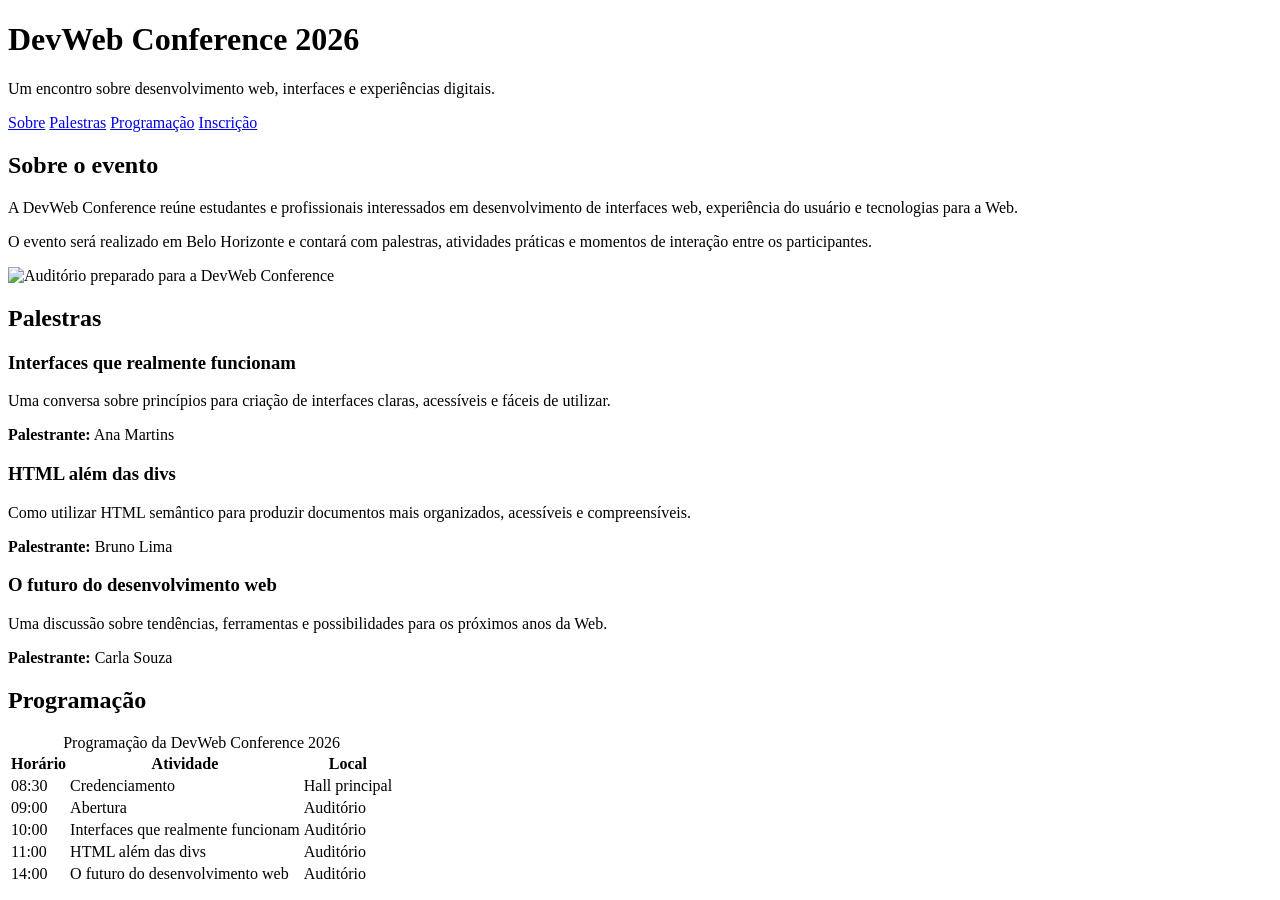
==== index.html @ 8f5b8107 "feat: adiciona tabela de programacao do evento" ====
<!doctype html>
<html lang="pt-BR">
  <head>
    <meta charset="UTF-8" />
    <meta name="viewport" content="width=device-width, initial-scale=1.0" />
    <title>DevWeb Conference 2026</title>
  </head>
  <body>
    <header>
      <h1>DevWeb Conference 2026</h1>

      <p>
        Um encontro sobre desenvolvimento web, interfaces e experiências
        digitais.
      </p>
    </header>

    <nav>
      <a href="#sobre">Sobre</a>
      <a href="#palestras">Palestras</a>
      <a href="#programacao">Programação</a>
      <a href="#inscricao">Inscrição</a>
    </nav>

    <main>
      <section id="sobre">
        <h2>Sobre o evento</h2>

        <p>
          A DevWeb Conference reúne estudantes e profissionais interessados em
          desenvolvimento de interfaces web, experiência do usuário e
          tecnologias para a Web.
        </p>

        <p>
          O evento será realizado em Belo Horizonte e contará com palestras,
          atividades práticas e momentos de interação entre os participantes.
        </p>

        <img
          src="https://placehold.co/600x400"
          alt="Auditório preparado para a DevWeb Conference"
        />
      </section>

      <section id="palestras">
        <h2>Palestras</h2>

        <article>
          <h3>Interfaces que realmente funcionam</h3>

          <p>
            Uma conversa sobre princípios para criação de interfaces claras,
            acessíveis e fáceis de utilizar.
          </p>

          <p><strong>Palestrante:</strong> Ana Martins</p>
        </article>

        <article>
          <h3>HTML além das divs</h3>

          <p>
            Como utilizar HTML semântico para produzir documentos mais
            organizados, acessíveis e compreensíveis.
          </p>

          <p><strong>Palestrante:</strong> Bruno Lima</p>
        </article>

        <article>
          <h3>O futuro do desenvolvimento web</h3>

          <p>
            Uma discussão sobre tendências, ferramentas e possibilidades para os
            próximos anos da Web.
          </p>

          <p><strong>Palestrante:</strong> Carla Souza</p>
        </article>
      </section>
      <section id="programacao">
        <h2>Programação</h2>

        <table>
          <caption>
            Programação da DevWeb Conference 2026
          </caption>

          <thead>
            <tr>
              <th scope="col">Horário</th>
              <th scope="col">Atividade</th>
              <th scope="col">Local</th>
            </tr>
          </thead>

          <tbody>
            <tr>
              <td>08:30</td>
              <td>Credenciamento</td>
              <td>Hall principal</td>
            </tr>

            <tr>
              <td>09:00</td>
              <td>Abertura</td>
              <td>Auditório</td>
            </tr>

            <tr>
              <td>10:00</td>
              <td>Interfaces que realmente funcionam</td>
              <td>Auditório</td>
            </tr>

            <tr>
              <td>11:00</td>
              <td>HTML além das divs</td>
              <td>Auditório</td>
            </tr>

            <tr>
              <td>14:00</td>
              <td>O futuro do desenvolvimento web</td>
              <td>Auditório</td>
            </tr>
          </tbody>
        </table>
      </section>
    </main>
  </body>
</html>
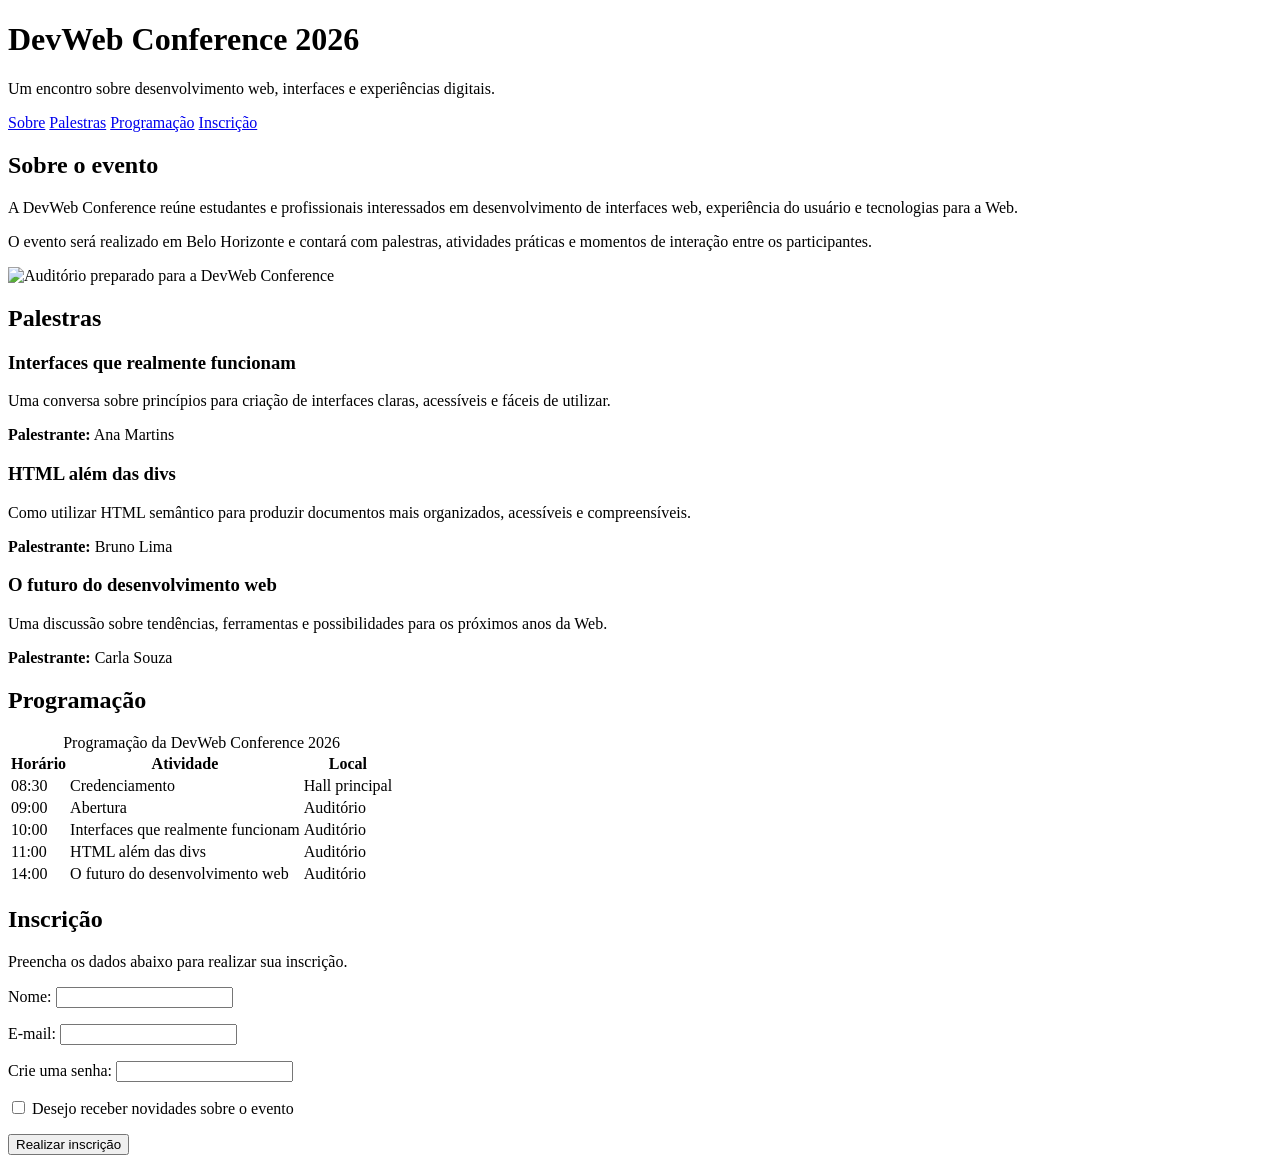
==== commit d46dffbf: "feat: adiciona formulario de inscricao" ====
--- a/index.html
+++ b/index.html
@@ -128,6 +128,41 @@
           </tbody>
         </table>
       </section>
+      <section id="inscricao">
+        <h2>Inscrição</h2>
+
+        <p>Preencha os dados abaixo para realizar sua inscrição.</p>
+
+        <form>
+          <p>
+            <label for="nome">Nome:</label>
+
+            <input type="text" id="nome" name="nome" required />
+          </p>
+
+          <p>
+            <label for="email">E-mail:</label>
+
+            <input type="email" id="email" name="email" required />
+          </p>
+
+          <p>
+            <label for="senha">Crie uma senha:</label>
+
+            <input type="password" id="senha" name="senha" required />
+          </p>
+
+          <p>
+            <input type="checkbox" id="novidades" name="novidades" />
+
+            <label for="novidades">
+              Desejo receber novidades sobre o evento
+            </label>
+          </p>
+
+          <button type="submit">Realizar inscrição</button>
+        </form>
+      </section>
     </main>
   </body>
 </html>
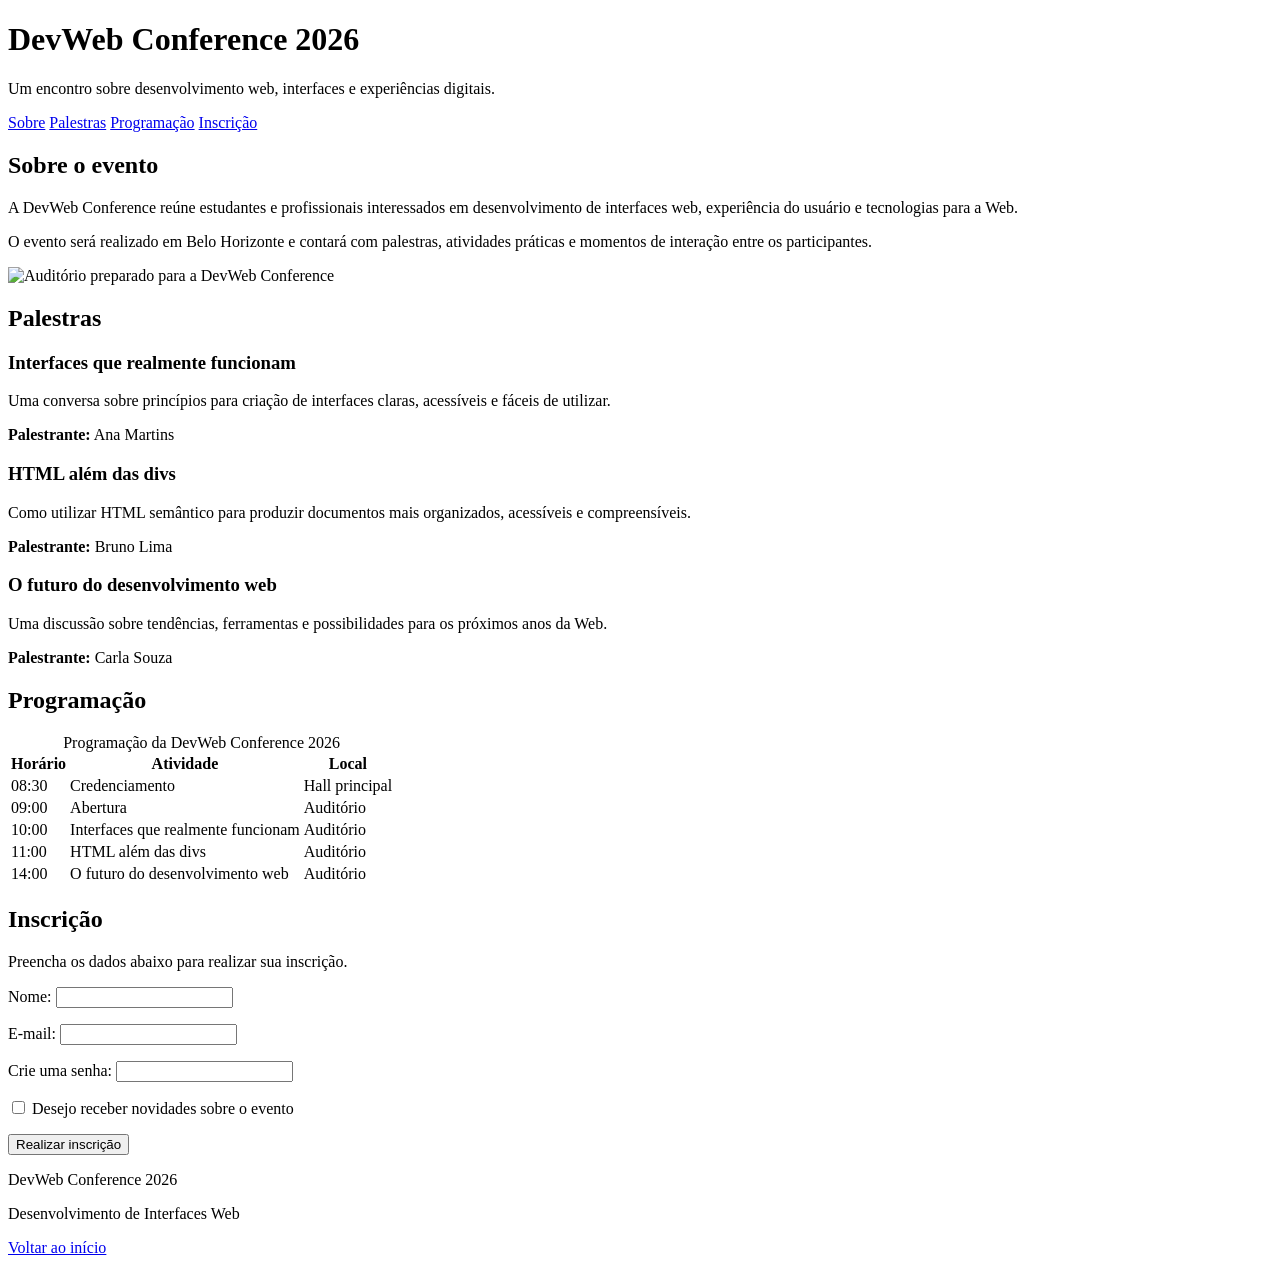
==== commit d4609879: "feat: adiciona rodape e navegacao para o inicio" ====
--- a/index.html
+++ b/index.html
@@ -164,5 +164,16 @@
         </form>
       </section>
     </main>
+    <footer>
+    <p>DevWeb Conference 2026</p>
+
+    <p>
+        Desenvolvimento de Interfaces Web
+    </p>
+
+    <p>
+        <a href="#topo">Voltar ao início</a>
+    </p>
+</footer>
   </body>
 </html>
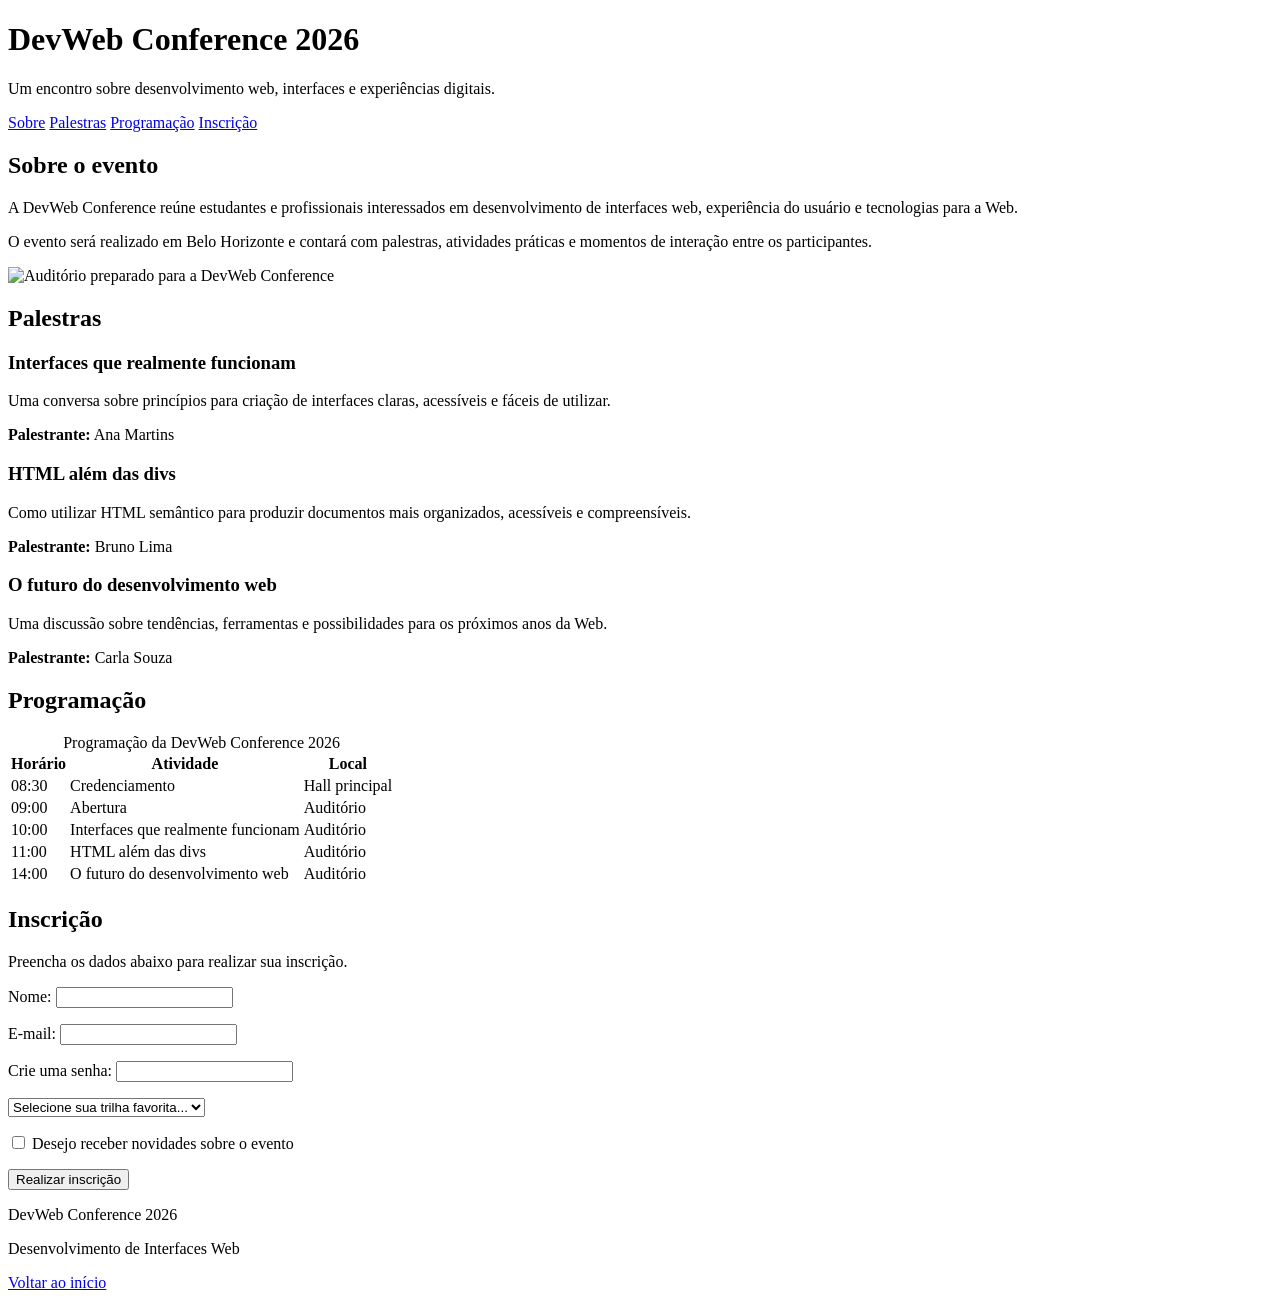
==== commit 101d49cd: "feat: adiciona seleção de trilha favorita" ====
--- a/index.html
+++ b/index.html
@@ -153,6 +153,15 @@
           </p>
 
           <p>
+            <select name="trilhaFavorita">
+                <option value="" disabled selected hidden>Selecione sua trilha favorita...</option>
+                <option value="">Desenvolvimento Front-end</option>
+                <option value="">UX e Interfaces</option>
+                <option value="">Tecnologias Web</option>
+                </select>
+          </p>
+
+          <p>
             <input type="checkbox" id="novidades" name="novidades" />
 
             <label for="novidades">
@@ -165,15 +174,13 @@
       </section>
     </main>
     <footer>
-    <p>DevWeb Conference 2026</p>
+      <p>DevWeb Conference 2026</p>
 
-    <p>
-        Desenvolvimento de Interfaces Web
-    </p>
+      <p>Desenvolvimento de Interfaces Web</p>
 
-    <p>
+      <p>
         <a href="#topo">Voltar ao início</a>
-    </p>
-</footer>
+      </p>
+    </footer>
   </body>
 </html>
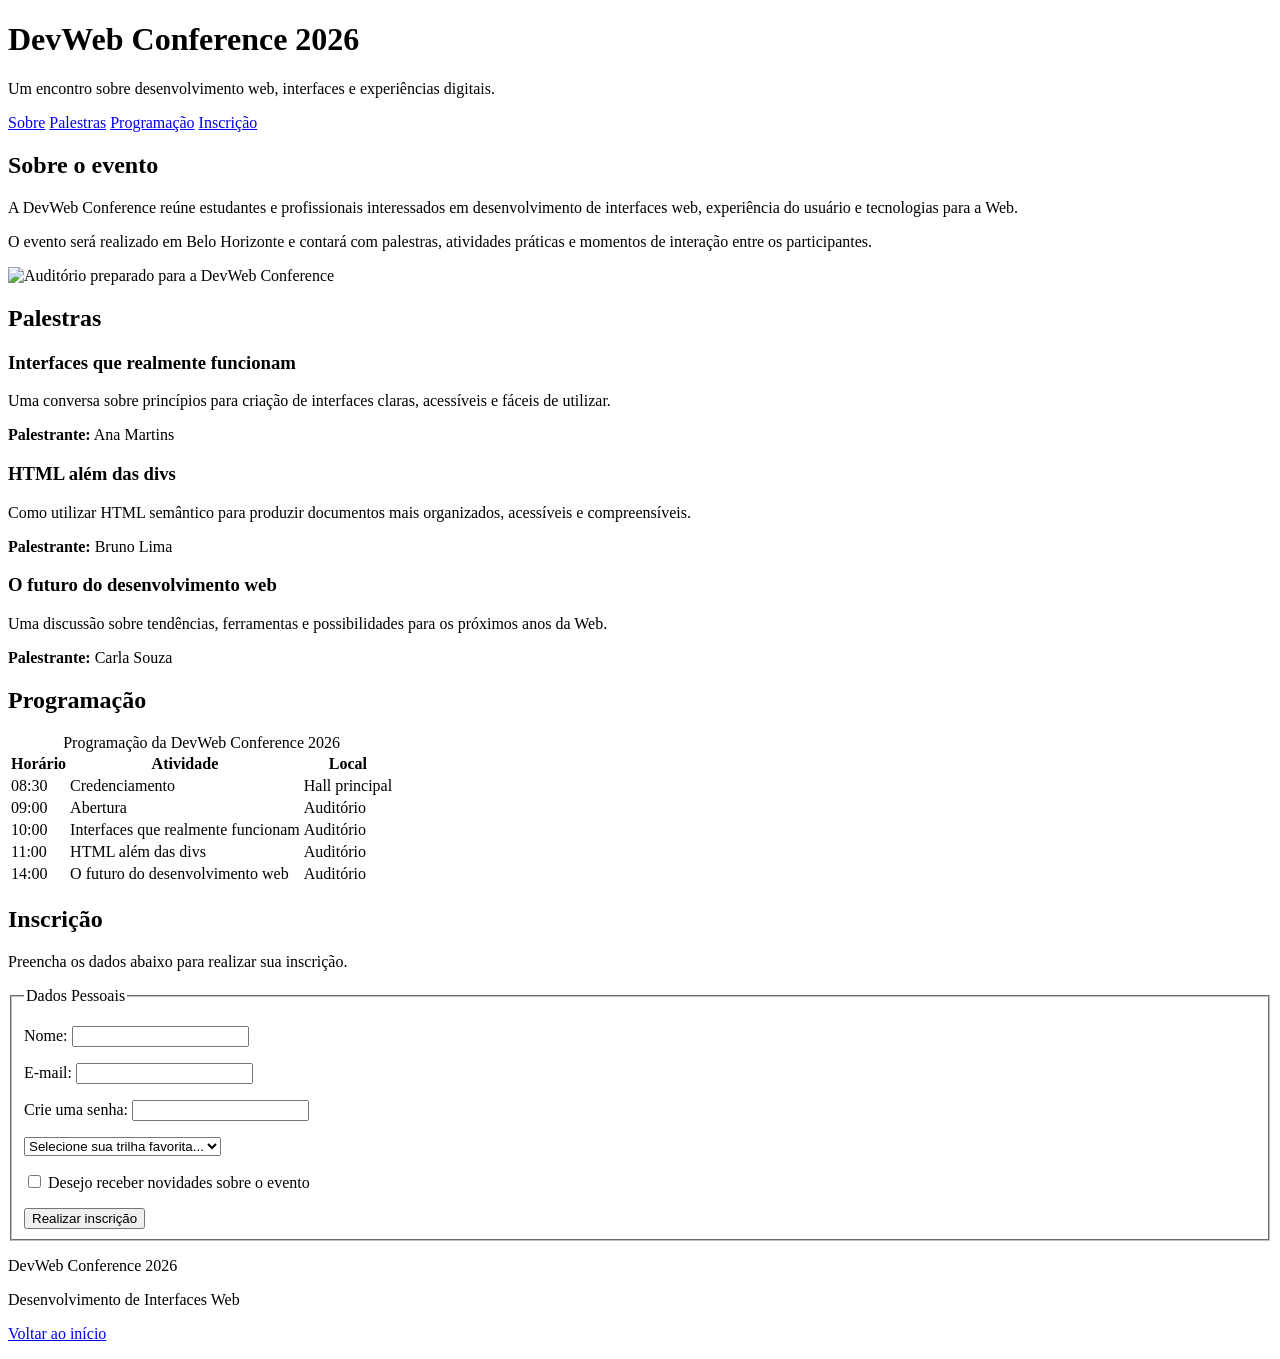
==== commit 93e4855f: "feat: fieldset + legend para organizar semanticamente o formulário" ====
--- a/index.html
+++ b/index.html
@@ -134,43 +134,46 @@
         <p>Preencha os dados abaixo para realizar sua inscrição.</p>
 
         <form>
-          <p>
-            <label for="nome">Nome:</label>
-
-            <input type="text" id="nome" name="nome" required />
-          </p>
-
-          <p>
-            <label for="email">E-mail:</label>
-
-            <input type="email" id="email" name="email" required />
-          </p>
-
-          <p>
-            <label for="senha">Crie uma senha:</label>
-
-            <input type="password" id="senha" name="senha" required />
-          </p>
-
-          <p>
-            <select name="trilhaFavorita">
-                <option value="" disabled selected hidden>Selecione sua trilha favorita...</option>
-                <option value="">Desenvolvimento Front-end</option>
-                <option value="">UX e Interfaces</option>
-                <option value="">Tecnologias Web</option>
-                </select>
-          </p>
-
-          <p>
-            <input type="checkbox" id="novidades" name="novidades" />
-
-            <label for="novidades">
-              Desejo receber novidades sobre o evento
-            </label>
-          </p>
-
-          <button type="submit">Realizar inscrição</button>
-        </form>
+            <fieldset>
+                <legend>Dados Pessoais</legend>
+                <p>
+                    <label for="nome">Nome:</label>
+                    
+                    <input type="text" id="nome" name="nome" required />
+                </p>
+                
+                <p>
+                    <label for="email">E-mail:</label>
+                    
+                    <input type="email" id="email" name="email" required />
+                </p>
+                
+                <p>
+                    <label for="senha">Crie uma senha:</label>
+                    
+                    <input type="password" id="senha" name="senha" required />
+                </p>
+                
+                <p>
+                    <select name="trilhaFavorita">
+                        <option value="" disabled selected hidden>Selecione sua trilha favorita...</option>
+                        <option value="">Desenvolvimento Front-end</option>
+                        <option value="">UX e Interfaces</option>
+                        <option value="">Tecnologias Web</option>
+                    </select>
+                </p>
+            
+                <p>
+                    <input type="checkbox" id="novidades" name="novidades" />
+                    
+                    <label for="novidades">
+                        Desejo receber novidades sobre o evento
+                    </label>
+                </p>
+                
+                <button type="submit">Realizar inscrição</button>
+            </fieldset>
+            </form>
       </section>
     </main>
     <footer>
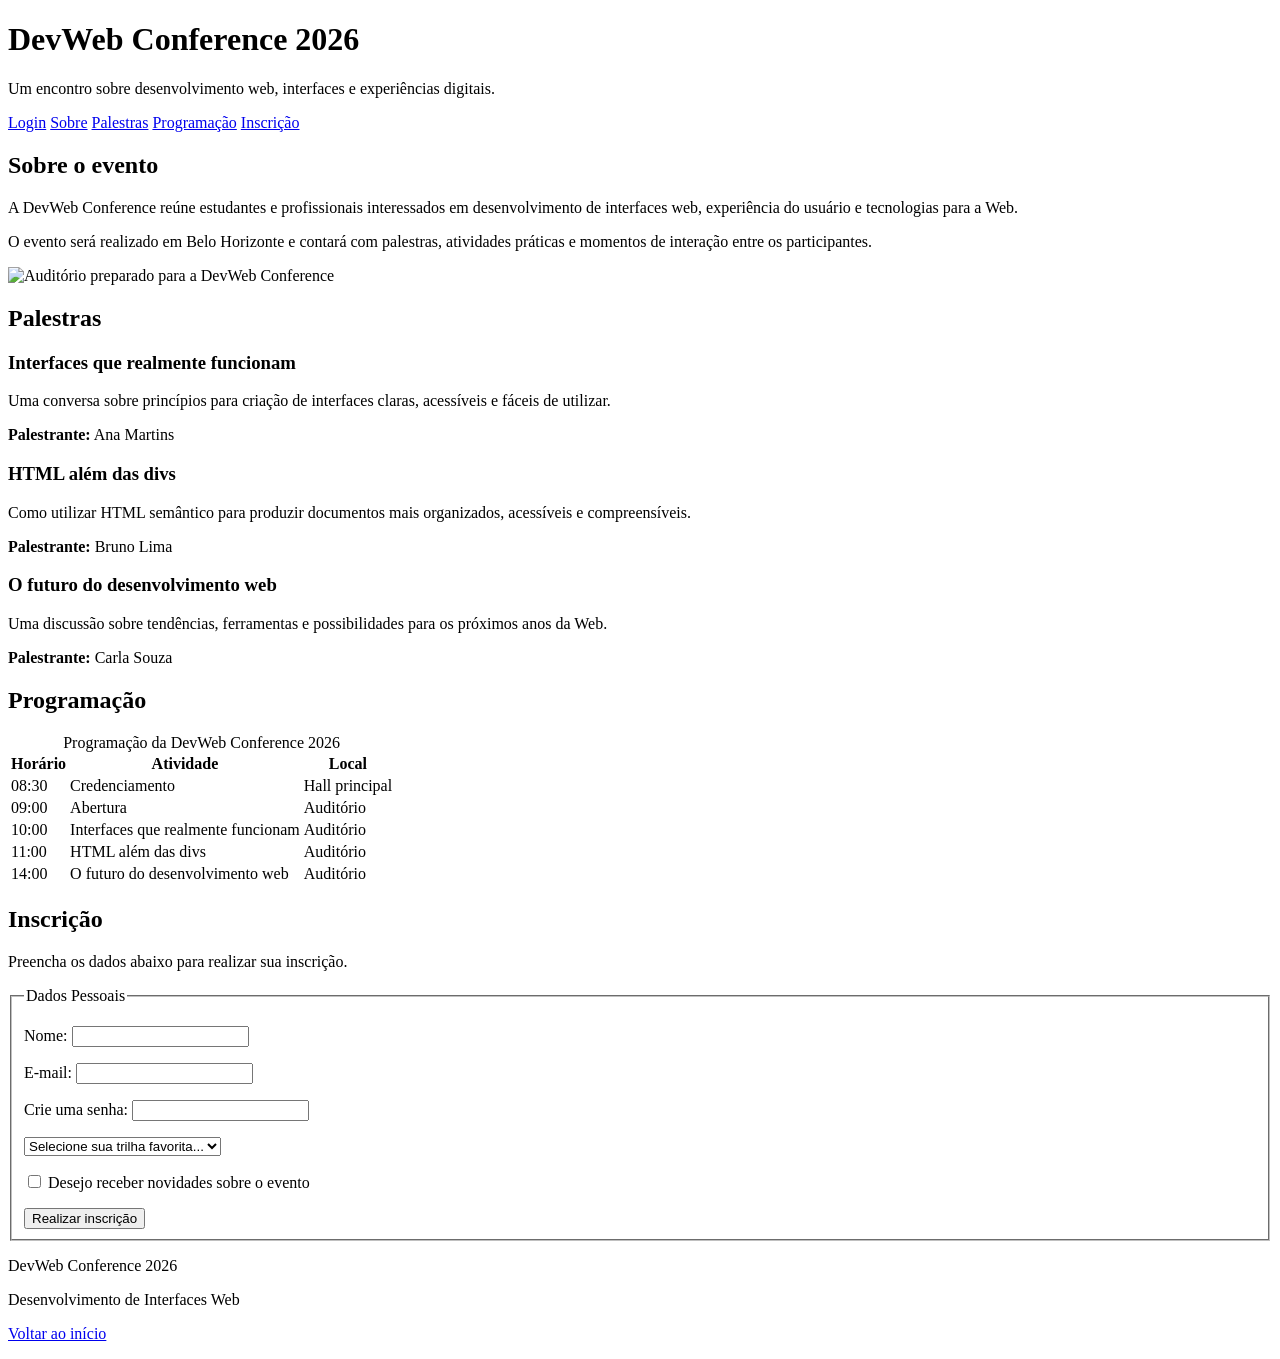
==== commit b4714e7b: "feat: página de login" ====
--- a/index.html
+++ b/index.html
@@ -6,7 +6,7 @@
     <title>DevWeb Conference 2026</title>
   </head>
   <body>
-    <header>
+    <header id="topo">
       <h1>DevWeb Conference 2026</h1>
 
       <p>
@@ -16,6 +16,7 @@
     </header>
 
     <nav>
+      <a href="login.html">Login</a>
       <a href="#sobre">Sobre</a>
       <a href="#palestras">Palestras</a>
       <a href="#programacao">Programação</a>
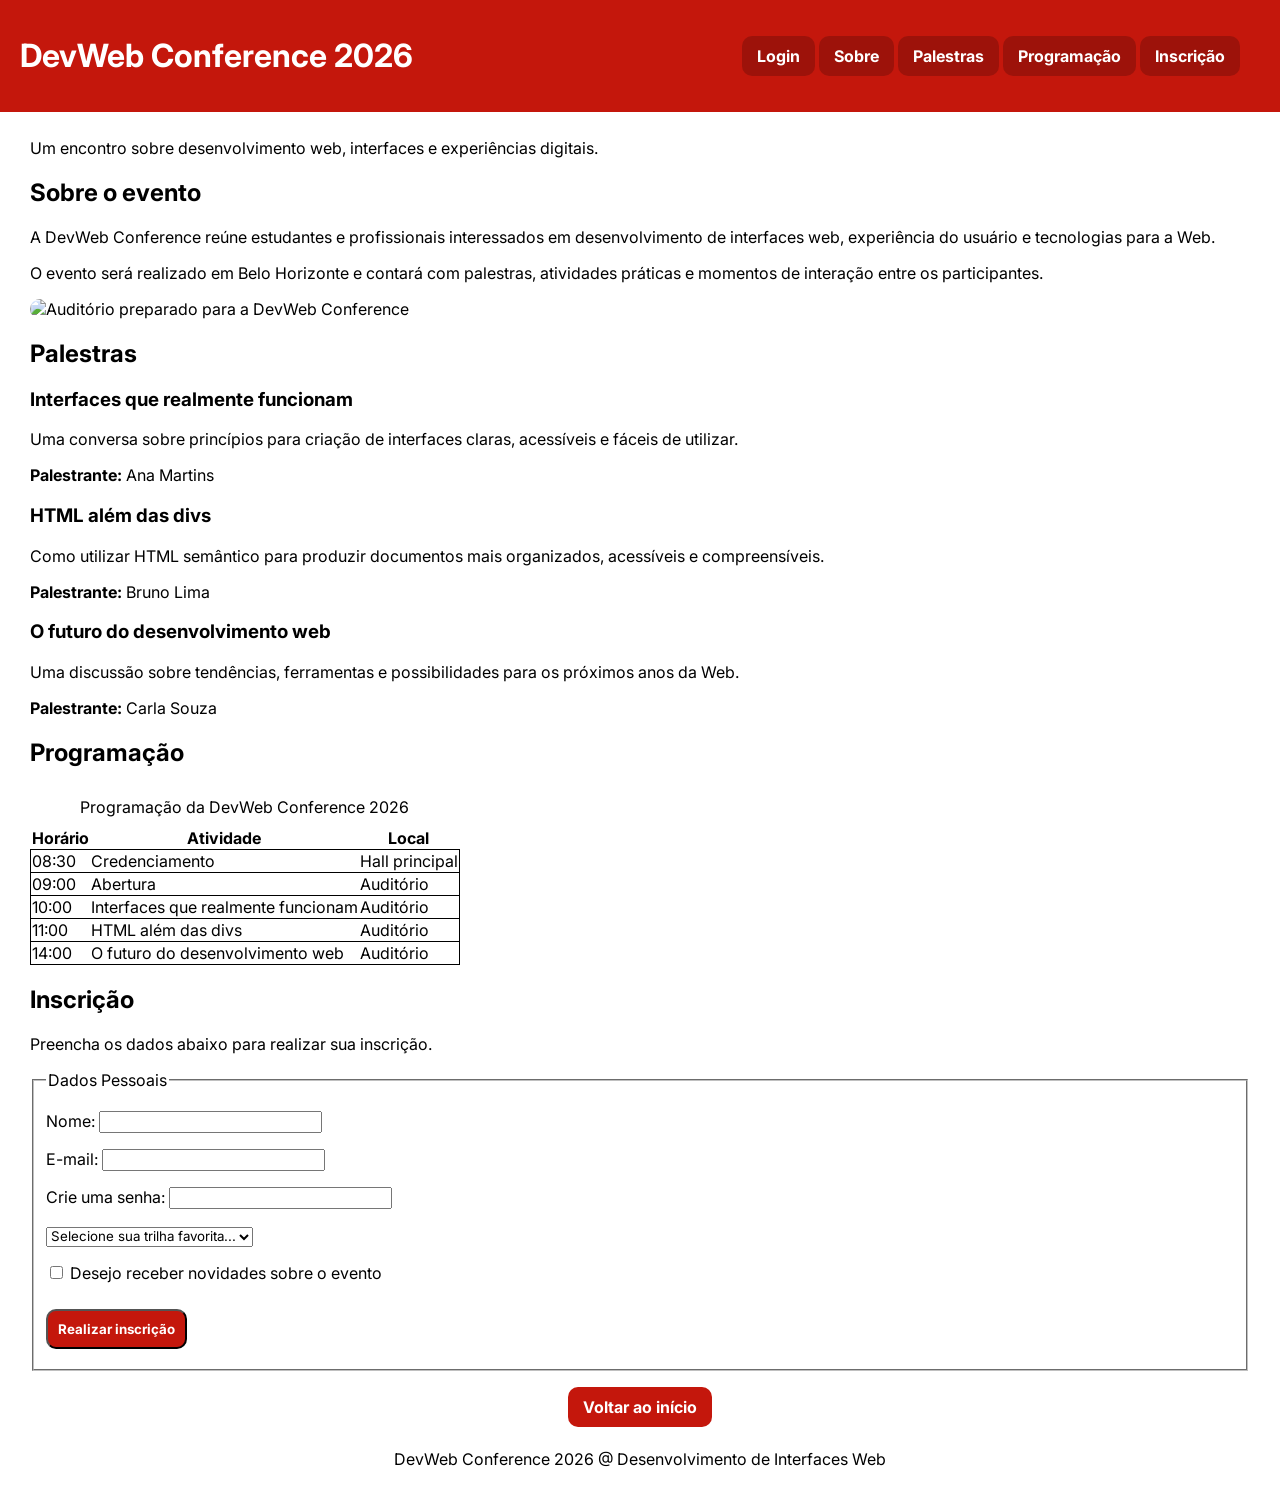
==== commit 32404e14: "feat: CSS para estilização das páginas" ====
--- a/index.html
+++ b/index.html
@@ -4,26 +4,26 @@
     <meta charset="UTF-8" />
     <meta name="viewport" content="width=device-width, initial-scale=1.0" />
     <title>DevWeb Conference 2026</title>
+    <link rel="stylesheet" href="style.css" />
   </head>
   <body>
     <header id="topo">
       <h1>DevWeb Conference 2026</h1>
 
+      <nav>
+        <a href="login.html">Login</a>
+        <a href="#sobre">Sobre</a>
+        <a href="#palestras">Palestras</a>
+        <a href="#programacao">Programação</a>
+        <a href="#inscricao">Inscrição</a>
+      </nav>
+    </header>
+
+    <main>
       <p>
         Um encontro sobre desenvolvimento web, interfaces e experiências
         digitais.
       </p>
-    </header>
-
-    <nav>
-      <a href="login.html">Login</a>
-      <a href="#sobre">Sobre</a>
-      <a href="#palestras">Palestras</a>
-      <a href="#programacao">Programação</a>
-      <a href="#inscricao">Inscrição</a>
-    </nav>
-
-    <main>
       <section id="sobre">
         <h2>Sobre o evento</h2>
 
@@ -135,56 +135,55 @@
         <p>Preencha os dados abaixo para realizar sua inscrição.</p>
 
         <form>
-            <fieldset>
-                <legend>Dados Pessoais</legend>
-                <p>
-                    <label for="nome">Nome:</label>
-                    
-                    <input type="text" id="nome" name="nome" required />
-                </p>
-                
-                <p>
-                    <label for="email">E-mail:</label>
-                    
-                    <input type="email" id="email" name="email" required />
-                </p>
-                
-                <p>
-                    <label for="senha">Crie uma senha:</label>
-                    
-                    <input type="password" id="senha" name="senha" required />
-                </p>
-                
-                <p>
-                    <select name="trilhaFavorita">
-                        <option value="" disabled selected hidden>Selecione sua trilha favorita...</option>
-                        <option value="">Desenvolvimento Front-end</option>
-                        <option value="">UX e Interfaces</option>
-                        <option value="">Tecnologias Web</option>
-                    </select>
-                </p>
-            
-                <p>
-                    <input type="checkbox" id="novidades" name="novidades" />
-                    
-                    <label for="novidades">
-                        Desejo receber novidades sobre o evento
-                    </label>
-                </p>
-                
-                <button type="submit">Realizar inscrição</button>
-            </fieldset>
-            </form>
+          <fieldset>
+            <legend>Dados Pessoais</legend>
+            <p>
+              <label for="nome">Nome:</label>
+
+              <input type="text" id="nome" name="nome" required />
+            </p>
+
+            <p>
+              <label for="email">E-mail:</label>
+
+              <input type="email" id="email" name="email" required />
+            </p>
+
+            <p>
+              <label for="senha">Crie uma senha:</label>
+
+              <input type="password" id="senha" name="senha" required />
+            </p>
+
+            <p>
+              <select name="trilhaFavorita">
+                <option value="" disabled selected hidden>
+                  Selecione sua trilha favorita...
+                </option>
+                <option value="">Desenvolvimento Front-end</option>
+                <option value="">UX e Interfaces</option>
+                <option value="">Tecnologias Web</option>
+              </select>
+            </p>
+
+            <p>
+              <input type="checkbox" id="novidades" name="novidades" />
+
+              <label for="novidades">
+                Desejo receber novidades sobre o evento
+              </label>
+            </p>
+
+            <button type="submit">Realizar inscrição</button>
+          </fieldset>
+        </form>
       </section>
     </main>
     <footer>
-      <p>DevWeb Conference 2026</p>
-
-      <p>Desenvolvimento de Interfaces Web</p>
-
       <p>
-        <a href="#topo">Voltar ao início</a>
+        <a id="voltar" href="#topo">Voltar ao início</a>
       </p>
+      <p>DevWeb Conference 2026 @ Desenvolvimento de Interfaces Web</p>
     </footer>
   </body>
 </html>
--- a/style.css
+++ b/style.css
@@ -0,0 +1,87 @@
+@import url('https://fonts.googleapis.com/css2?family=Inter:ital,opsz,wght@0,14..32,100..900;1,14..32,100..900&display=swap');
+
+*{
+    font-family: Inter;
+}
+
+body{
+    margin: 0;
+    padding: 0;
+}
+
+body button{
+    padding: 10px 10px;
+    background-color: #C4170C;
+    color: #fff;
+    font-weight: bold;
+    border-radius: 10px;
+    margin: 10px 0px;
+}
+
+body img{
+    width: 450px;
+    border-radius: 10px;
+}
+
+a{
+    padding: 10px 15px;
+    background-color: rgba(0, 0, 0, .20);;
+    color: #fff;
+    font-weight: bold;
+    border-radius: 10px;
+    margin: 10px 0px;
+    text-decoration: none;
+}
+
+header{
+    display: flex;
+    flex-direction: row;
+    justify-content: space-between;
+    align-items: center;
+    padding: 15px 20px;
+    background-color: #C4170C;
+}
+
+header nav{
+    margin: 0 20px;
+    justify-content: space-between;
+}
+
+main{
+    padding: 10px 30px;
+}
+
+h1{
+    color: #fff;
+}
+
+table {
+  border-collapse: collapse;
+}
+
+table caption{
+    margin: 10px;
+}
+
+table tbody td {
+  border-top: 1px solid #000;
+  border-bottom: 1px solid #000;
+}
+
+table tbody tr td:first-child {
+  border-left: 1px solid #000;
+}
+
+table tbody tr td:last-child {
+  border-right: 1px solid #000;
+}
+
+footer{
+    display: flex;
+    flex-direction: column;
+    align-items: center;
+}
+
+#voltar{
+    background-color: #C4170C;
+}
